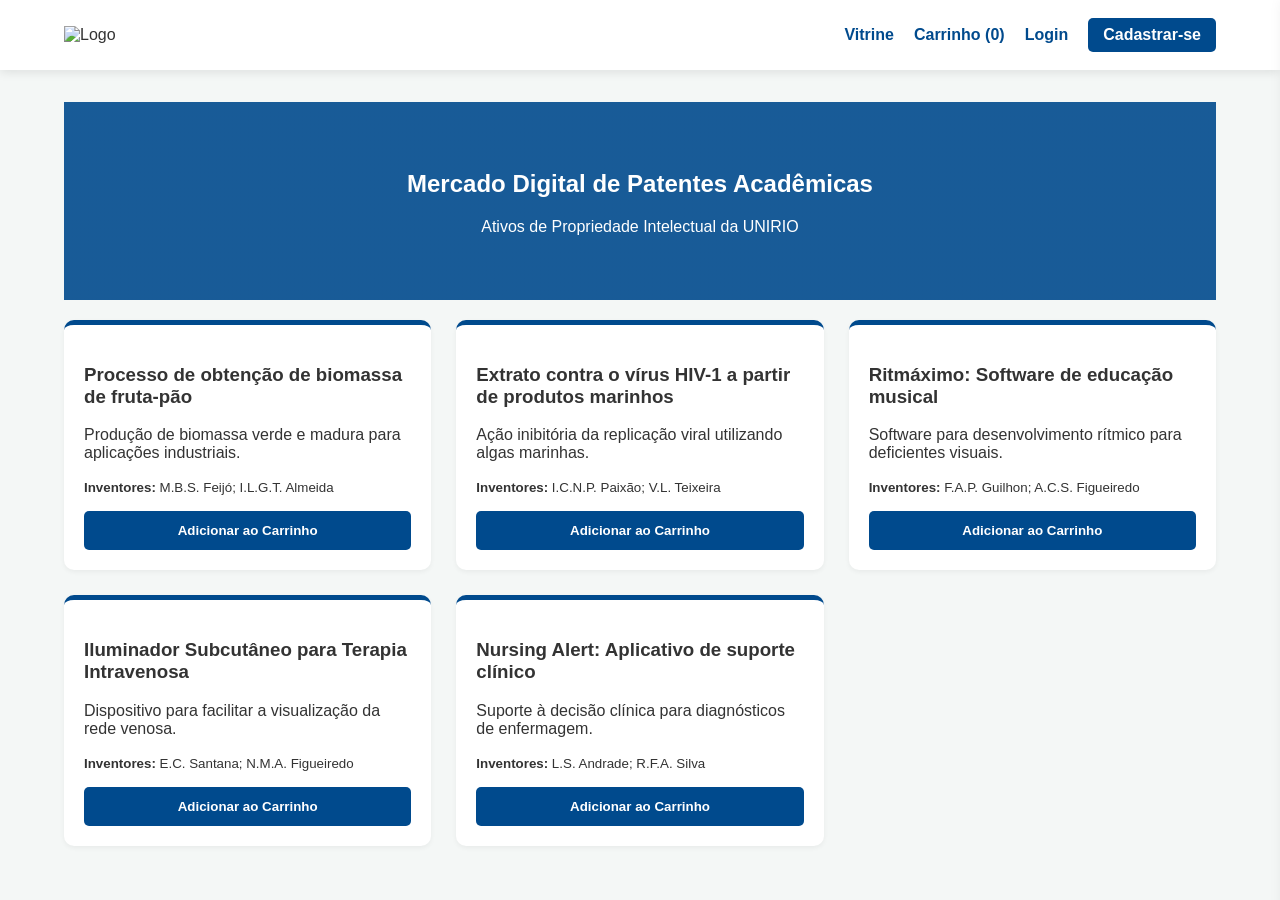
==== src/main/resources/static/index.html @ fe3b1d99 "Adicionando tela principal add index.html" ====
<!DOCTYPE html>
<html lang="pt-br">
<head>
    <meta charset="UTF-8">
    <meta name="viewport" content="width=device-width, initial-scale=1.0">
    <title>Mercado Digital de Patentes Acadêmicas</title>
    <style>
        :root {
            --primary-color: #004a8d;
            --secondary-color: #00a3e0;
            --bg-light: #f4f7f6;
            --text-dark: #333;
            --success: #28a745;
            --danger: #dc3545;
        }

        body {
            font-family: 'Segoe UI', Tahoma, Geneva, Verdana, sans-serif;
            margin: 0;
            background-color: var(--bg-light);
            color: var(--text-dark);
        }

        /* NAVBAR */
        .navbar {
            background-color: white;
            padding: 0 5%;
            display: flex;
            justify-content: space-between;
            align-items: center;
            box-shadow: 0 2px 10px rgba(0,0,0,0.1);
            position: sticky;
            top: 0;
            z-index: 1000;
            height: 70px;
        }

        .logo-container img { max-height: 55px; width: auto; cursor: pointer; }

        .nav-menu { display: flex; align-items: center; }

        .nav-menu a {
            text-decoration: none;
            color: var(--primary-color);
            margin-left: 20px;
            font-weight: 600;
            cursor: pointer;
        }

        .btn-register {
            background-color: var(--primary-color);
            color: white !important;
            padding: 8px 15px;
            border-radius: 5px;
        }

        /* SEÇÕES */
        .page-section { display: none; padding: 2rem 5%; }
        .active-section { display: block; }

        /* FORMULÁRIOS */
        .form-container {
            max-width: 500px;
            margin: 2rem auto;
            background: white;
            padding: 30px;
            border-radius: 10px;
            box-shadow: 0 4px 15px rgba(0,0,0,0.1);
        }

        .form-group { margin-bottom: 15px; }
        label { display: block; margin-bottom: 5px; font-weight: bold; }
        input, select, textarea {
            width: 100%;
            padding: 10px;
            border: 1px solid #ddd;
            border-radius: 5px;
            box-sizing: border-box;
        }

        /* BOTÕES */
        button {
            padding: 12px 25px;
            background-color: var(--secondary-color);
            color: white;
            border: none;
            border-radius: 5px;
            cursor: pointer;
            font-weight: bold;
            transition: 0.3s;
            width: 100%;
        }

        button:hover { background-color: #0081b3; }

        .btn-add-cart {
            background-color: var(--primary-color);
            margin-top: 15px;
        }

        /* VITRINE */
        .search-container {
            padding: 3rem 5%;
            background: linear-gradient(rgba(0,74,141,0.9), rgba(0,74,141,0.9)), url('https://images.unsplash.com/photo-1581091226825-a6a2a5aee158?auto=format&fit=crop&q=80&w=1200');
            background-size: cover;
            color: white;
            text-align: center;
        }

        .catalog {
            display: grid;
            grid-template-columns: repeat(auto-fill, minmax(300px, 1fr));
            gap: 25px;
            margin-top: 20px;
        }

        .patent-card {
            background: white;
            padding: 20px;
            border-radius: 10px;
            border-top: 5px solid var(--primary-color);
            box-shadow: 0 2px 5px rgba(0,0,0,0.05);
            display: flex;
            flex-direction: column;
            justify-content: space-between;
        }

        /* CARRINHO */
        #cart-modal {
            position: fixed;
            right: -400px;
            top: 0;
            width: 350px;
            height: 100%;
            background: white;
            box-shadow: -5px 0 15px rgba(0,0,0,0.1);
            transition: 0.4s;
            padding: 20px;
            z-index: 1001;
        }
        #cart-modal.active { right: 0; }

        .cart-item {
            display: flex;
            justify-content: space-between;
            align-items: center;
            padding: 10px 0;
            border-bottom: 1px solid #eee;
            font-size: 0.9rem;
        }

        .btn-remove {
            background-color: var(--danger);
            width: auto;
            padding: 5px 10px;
            font-size: 0.8rem;
        }

        .hidden { display: none !important; }
    </style>
</head>
<body>

    <nav class="navbar">
        <div class="logo-container">
            <img src="logo.png" alt="Logo" onclick="showSection('home')">
        </div>
        <div class="nav-menu">
            <a onclick="showSection('home')">Vitrine</a>
            <a id="nav-cart" onclick="toggleCart()">Carrinho (<span id="cart-count">0</span>)</a>
            <a id="nav-nit" class="hidden" onclick="showSection('nit-panel')">Painel NIT</a>
            <a id="nav-login" onclick="alert('Login em desenvolvimento')">Login</a>
            <a id="nav-reg" class="btn-register" onclick="showSection('register-step1')">Cadastrar-se</a>
            <a id="nav-logout" class="hidden" onclick="logout()">Sair</a>
        </div>
    </nav>

    <section id="home" class="page-section active-section">
        <header class="search-container">
            <h1>Mercado Digital de Patentes Acadêmicas</h1>
            <p>Ativos de Propriedade Intelectual da UNIRIO</p>
        </header>
        <main class="catalog" id="patentCatalog"></main>
    </section>

    <section id="register-step1" class="page-section">
        <div class="form-container">
            <h2>Criar nova conta</h2>
            <p>Selecione seu perfil de acesso:</p>
            <button onclick="showRegisterForm('Pesquisador')">Sou Pesquisador</button>
            <button style="margin-top:10px;" onclick="showRegisterForm('Organização Interessada')">Sou uma Empresa/Organização</button>
            <button style="margin-top:10px; background-color:#666;" onclick="showRegisterForm('NIT')">Sou Gestor do NIT</button>
        </div>
    </section>

    <section id="register-form" class="page-section">
        <div class="form-container">
            <h2 id="reg-title">Cadastro</h2>
            <form onsubmit="handleRegistration(event)">
                <div class="form-group"><label>Nome Completo</label><input type="text" required></div>
                <div class="form-group"><label id="label-doc">CPF/CNPJ</label><input type="text" required></div>
                <div class="form-group"><label>E-mail</label><input type="email" id="reg-email" required></div>
                <div class="form-group"><label>Senha</label><input type="password" required></div>
                <button type="submit" style="background-color: var(--success);">Finalizar Cadastro</button>
                <button type="button" style="background:none; color:#666; margin-top:10px;" onclick="showSection('register-step1')">Voltar</button>
            </form>
        </div>
    </section>

    <section id="nit-panel" class="page-section">
        <div class="form-container" style="max-width: 800px;">
            <h2>Painel NIT - Cadastro de Ativos</h2>
            <form onsubmit="handlePatentSubmit(event)">
                <div class="form-group"><label>Título</label><input type="text" id="p-title" required></div>
                <div class="form-group">
                    <label>Área</label>
                    <select id="p-area"><option>Saúde</option><option>Alimentos</option><option>Tecnologia</option></select>
                </div>
                <div class="form-group"><label>Inventores</label><input type="text" id="p-inv" required></div>
                <div class="form-group"><label>Resumo</label><textarea id="p-desc" rows="3" required></textarea></div>
                <button type="submit">Publicar</button>
            </form>
        </div>
    </section>

    <aside id="cart-modal">
        <h2>Meu Carrinho</h2>
        <div id="cart-items">
            </div>
        <div style="margin-top: 20px;">
            <button onclick="alert('Processo iniciado!')">Finalizar Interesse</button>
            <button style="background: #ccc; margin-top: 10px;" onclick="toggleCart()">Fechar</button>
        </div>
    </aside>

    <script>
        let patents = [
            { id: 1, title: "Processo de obtenção de biomassa de fruta-pão", area: "Alimentos", inventor: "M.B.S. Feijó; I.L.G.T. Almeida", desc: "Produção de biomassa verde e madura para aplicações industriais." },
            { id: 2, title: "Extrato contra o vírus HIV-1 a partir de produtos marinhos", area: "Saúde", inventor: "I.C.N.P. Paixão; V.L. Teixeira", desc: "Ação inibitória da replicação viral utilizando algas marinhas." },
            { id: 3, title: "Ritmáximo: Software de educação musical", area: "Tecnologia", inventor: "F.A.P. Guilhon; A.C.S. Figueiredo", desc: "Software para desenvolvimento rítmico para deficientes visuais." },
            { id: 4, title: "Iluminador Subcutâneo para Terapia Intravenosa", area: "Saúde", inventor: "E.C. Santana; N.M.A. Figueiredo", desc: "Dispositivo para facilitar a visualização da rede venosa." },
            { id: 5, title: "Nursing Alert: Aplicativo de suporte clínico", area: "Tecnologia", inventor: "L.S. Andrade; R.F.A. Silva", desc: "Suporte à decisão clínica para diagnósticos de enfermagem." }
        ];
        
        let cart = [];
        let selectedRole = "";

        function showSection(id) {
            document.querySelectorAll('.page-section').forEach(s => s.classList.remove('active-section'));
            document.getElementById(id).classList.add('active-section');
        }

        function showRegisterForm(role) {
            selectedRole = role;
            document.getElementById('reg-title').innerText = "Cadastro de " + role;
            document.getElementById('label-doc').innerText = role === 'Organização Interessada' ? 'CNPJ' : 'CPF';
            showSection('register-form');
        }

        function handleRegistration(event) {
            event.preventDefault();
            alert("Cadastro realizado!");
            if(selectedRole === 'NIT') loginAsNIT(); else showSection('home');
        }

        function loginAsNIT() {
            document.getElementById('nav-reg').classList.add('hidden');
            document.getElementById('nav-login').classList.add('hidden');
            document.getElementById('nav-cart').classList.add('hidden');
            document.getElementById('nav-nit').classList.remove('hidden');
            document.getElementById('nav-logout').classList.remove('hidden');
            showSection('nit-panel');
        }

        function logout() {
            document.getElementById('nav-reg').classList.remove('hidden');
            document.getElementById('nav-login').classList.remove('hidden');
            document.getElementById('nav-cart').classList.remove('hidden');
            document.getElementById('nav-nit').classList.add('hidden');
            document.getElementById('nav-logout').classList.add('hidden');
            showSection('home');
        }

        function handlePatentSubmit(event) {
            event.preventDefault();
            const newP = {
                id: patents.length + 1,
                title: document.getElementById('p-title').value,
                area: document.getElementById('p-area').value,
                inventor: document.getElementById('p-inv').value,
                desc: document.getElementById('p-desc').value
            };
            patents.push(newP);
            renderPatents(patents);
            showSection('home');
        }

        function renderPatents(data) {
            const container = document.getElementById('patentCatalog');
            container.innerHTML = '';
            data.forEach(p => {
                container.innerHTML += `
                    <div class="patent-card">
                        <div>
                            <h3>${p.title}</h3>
                            <p>${p.desc}</p>
                            <small><strong>Inventores:</strong> ${p.inventor}</small>
                        </div>
                        <button class="btn-add-cart" onclick="addToCart(${p.id})">Adicionar ao Carrinho</button>
                    </div>`;
            });
        }

        function addToCart(id) {
            if (!cart.some(c => c.id === id)) {
                cart.push(patents.find(p => p.id === id));
                updateCartUI();
            }
        }

        // FUNÇÃO PARA REMOVER DO CARRINHO
        function removeFromCart(id) {
            cart = cart.filter(item => item.id !== id);
            updateCartUI();
        }

        function updateCartUI() {
            document.getElementById('cart-count').innerText = cart.length;
            const itemsContainer = document.getElementById('cart-items');
            
            if (cart.length === 0) {
                itemsContainer.innerHTML = "<p style='color:#888'>Seu carrinho está vazio.</p>";
                return;
            }

            itemsContainer.innerHTML = cart.map(item => `
                <div class="cart-item">
                    <span>${item.title}</span>
                    <button class="btn-remove" onclick="removeFromCart(${item.id})">Remover</button>
                </div>
            `).join('');
        }

        function toggleCart() { document.getElementById('cart-modal').classList.toggle('active'); }

        renderPatents(patents);
    </script>
</body>
</html>
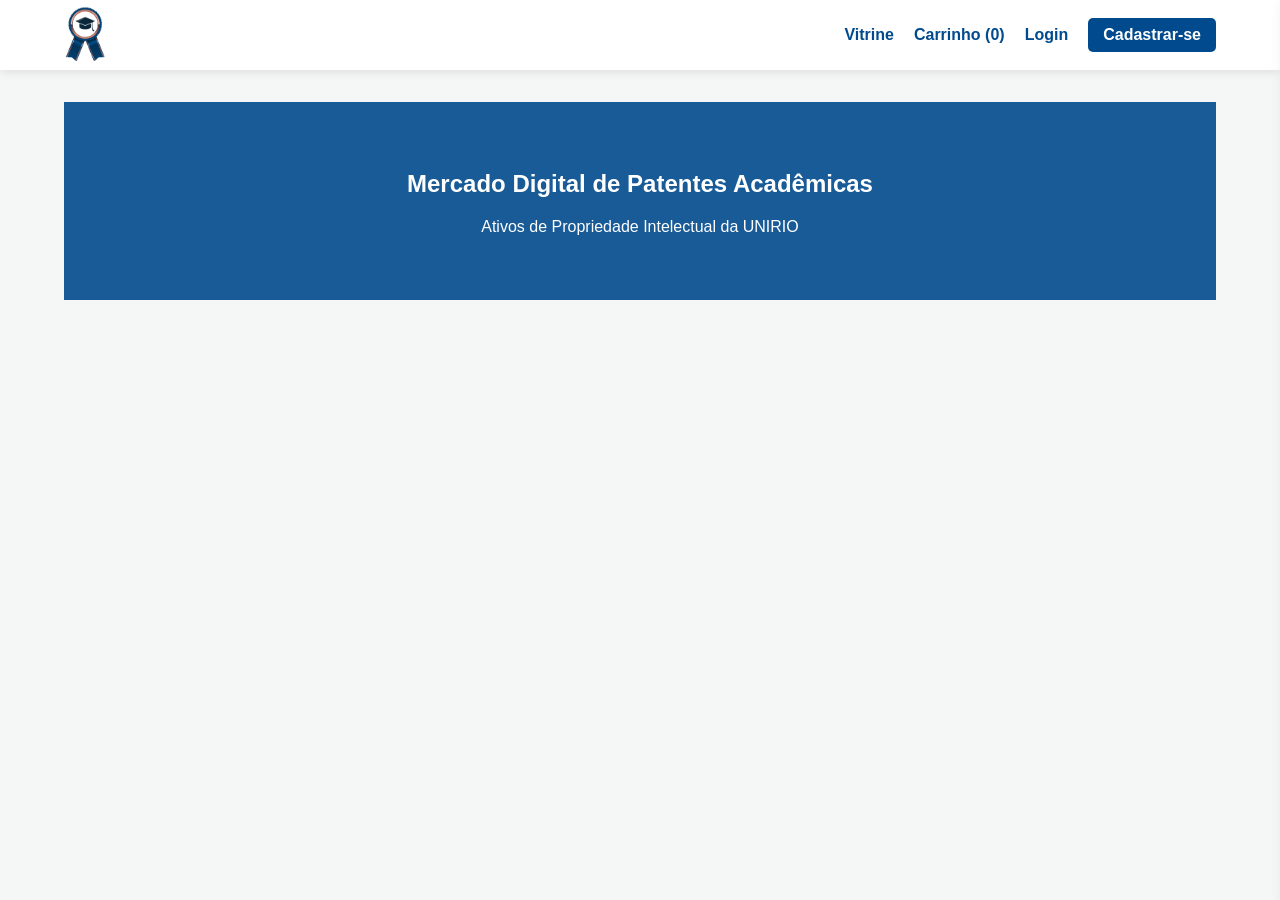
==== commit 36904fa3: "Ajuste estrutura html" ====
--- a/src/main/resources/static/index.html
+++ b/src/main/resources/static/index.html
@@ -4,160 +4,7 @@
     <meta charset="UTF-8">
     <meta name="viewport" content="width=device-width, initial-scale=1.0">
     <title>Mercado Digital de Patentes Acadêmicas</title>
-    <style>
-        :root {
-            --primary-color: #004a8d;
-            --secondary-color: #00a3e0;
-            --bg-light: #f4f7f6;
-            --text-dark: #333;
-            --success: #28a745;
-            --danger: #dc3545;
-        }
-
-        body {
-            font-family: 'Segoe UI', Tahoma, Geneva, Verdana, sans-serif;
-            margin: 0;
-            background-color: var(--bg-light);
-            color: var(--text-dark);
-        }
-
-        /* NAVBAR */
-        .navbar {
-            background-color: white;
-            padding: 0 5%;
-            display: flex;
-            justify-content: space-between;
-            align-items: center;
-            box-shadow: 0 2px 10px rgba(0,0,0,0.1);
-            position: sticky;
-            top: 0;
-            z-index: 1000;
-            height: 70px;
-        }
-
-        .logo-container img { max-height: 55px; width: auto; cursor: pointer; }
-
-        .nav-menu { display: flex; align-items: center; }
-
-        .nav-menu a {
-            text-decoration: none;
-            color: var(--primary-color);
-            margin-left: 20px;
-            font-weight: 600;
-            cursor: pointer;
-        }
-
-        .btn-register {
-            background-color: var(--primary-color);
-            color: white !important;
-            padding: 8px 15px;
-            border-radius: 5px;
-        }
-
-        /* SEÇÕES */
-        .page-section { display: none; padding: 2rem 5%; }
-        .active-section { display: block; }
-
-        /* FORMULÁRIOS */
-        .form-container {
-            max-width: 500px;
-            margin: 2rem auto;
-            background: white;
-            padding: 30px;
-            border-radius: 10px;
-            box-shadow: 0 4px 15px rgba(0,0,0,0.1);
-        }
-
-        .form-group { margin-bottom: 15px; }
-        label { display: block; margin-bottom: 5px; font-weight: bold; }
-        input, select, textarea {
-            width: 100%;
-            padding: 10px;
-            border: 1px solid #ddd;
-            border-radius: 5px;
-            box-sizing: border-box;
-        }
-
-        /* BOTÕES */
-        button {
-            padding: 12px 25px;
-            background-color: var(--secondary-color);
-            color: white;
-            border: none;
-            border-radius: 5px;
-            cursor: pointer;
-            font-weight: bold;
-            transition: 0.3s;
-            width: 100%;
-        }
-
-        button:hover { background-color: #0081b3; }
-
-        .btn-add-cart {
-            background-color: var(--primary-color);
-            margin-top: 15px;
-        }
-
-        /* VITRINE */
-        .search-container {
-            padding: 3rem 5%;
-            background: linear-gradient(rgba(0,74,141,0.9), rgba(0,74,141,0.9)), url('https://images.unsplash.com/photo-1581091226825-a6a2a5aee158?auto=format&fit=crop&q=80&w=1200');
-            background-size: cover;
-            color: white;
-            text-align: center;
-        }
-
-        .catalog {
-            display: grid;
-            grid-template-columns: repeat(auto-fill, minmax(300px, 1fr));
-            gap: 25px;
-            margin-top: 20px;
-        }
-
-        .patent-card {
-            background: white;
-            padding: 20px;
-            border-radius: 10px;
-            border-top: 5px solid var(--primary-color);
-            box-shadow: 0 2px 5px rgba(0,0,0,0.05);
-            display: flex;
-            flex-direction: column;
-            justify-content: space-between;
-        }
-
-        /* CARRINHO */
-        #cart-modal {
-            position: fixed;
-            right: -400px;
-            top: 0;
-            width: 350px;
-            height: 100%;
-            background: white;
-            box-shadow: -5px 0 15px rgba(0,0,0,0.1);
-            transition: 0.4s;
-            padding: 20px;
-            z-index: 1001;
-        }
-        #cart-modal.active { right: 0; }
-
-        .cart-item {
-            display: flex;
-            justify-content: space-between;
-            align-items: center;
-            padding: 10px 0;
-            border-bottom: 1px solid #eee;
-            font-size: 0.9rem;
-        }
-
-        .btn-remove {
-            background-color: var(--danger);
-            width: auto;
-            padding: 5px 10px;
-            font-size: 0.8rem;
-        }
-
-        .hidden { display: none !important; }
-    </style>
+    <link rel="stylesheet" href="style.css">
 </head>
 <body>
 
@@ -165,14 +12,15 @@
         <div class="logo-container">
             <img src="logo.png" alt="Logo" onclick="showSection('home')">
         </div>
-        <div class="nav-menu">
-            <a onclick="showSection('home')">Vitrine</a>
-            <a id="nav-cart" onclick="toggleCart()">Carrinho (<span id="cart-count">0</span>)</a>
-            <a id="nav-nit" class="hidden" onclick="showSection('nit-panel')">Painel NIT</a>
-            <a id="nav-login" onclick="alert('Login em desenvolvimento')">Login</a>
-            <a id="nav-reg" class="btn-register" onclick="showSection('register-step1')">Cadastrar-se</a>
-            <a id="nav-logout" class="hidden" onclick="logout()">Sair</a>
-        </div>
+            <div class="nav-menu">
+                <a onclick="showSection('home')">Vitrine</a>
+                <a id="nav-cart" onclick="toggleCart()">Carrinho (<span id="cart-count">0</span>)</a>
+                <!-- O Painel NIT fica oculto por padrão -->
+                <a id="nav-nit" class="hidden" onclick="showSection('nit-panel')">Painel NIT</a>
+                <a id="nav-login" onclick="showSection('login-section')">Login</a>
+                <a id="nav-reg" class="btn-register" onclick="showSection('register-step1')">Cadastrar-se</a>
+                <a id="nav-logout" class="hidden" onclick="logout()">Sair</a>
+            </div>
     </nav>
 
     <section id="home" class="page-section active-section">
@@ -183,13 +31,24 @@
         <main class="catalog" id="patentCatalog"></main>
     </section>
 
+    <section id="login-section" class="page-section">
+        <div class="form-container">
+            <h2>Entrar no Sistema</h2>
+            <form onsubmit="handleLogin(event)">
+                <div class="form-group"><label>E-mail</label><input type="email" id="login-email" required></div>
+                <div class="form-group"><label>Senha</label><input type="password" required></div>
+                <button type="submit">Entrar</button>
+                <button type="button" class="btn-cancel" onclick="showSection('home')">Cancelar</button>
+            </form>
+        </div>
+    </section>
+
     <section id="register-step1" class="page-section">
         <div class="form-container">
             <h2>Criar nova conta</h2>
-            <p>Selecione seu perfil de acesso:</p>
             <button onclick="showRegisterForm('Pesquisador')">Sou Pesquisador</button>
-            <button style="margin-top:10px;" onclick="showRegisterForm('Organização Interessada')">Sou uma Empresa/Organização</button>
-            <button style="margin-top:10px; background-color:#666;" onclick="showRegisterForm('NIT')">Sou Gestor do NIT</button>
+            <button class="btn-secondary" onclick="showRegisterForm('Organização Interessada')">Sou Empresa</button>
+            <button class="btn-nit" onclick="showRegisterForm('NIT')">Sou Gestor do NIT</button>
         </div>
     </section>
 
@@ -197,153 +56,39 @@
         <div class="form-container">
             <h2 id="reg-title">Cadastro</h2>
             <form onsubmit="handleRegistration(event)">
-                <div class="form-group"><label>Nome Completo</label><input type="text" required></div>
+                <div class="form-group"><label>Nome</label><input type="text" required></div>
                 <div class="form-group"><label id="label-doc">CPF/CNPJ</label><input type="text" required></div>
                 <div class="form-group"><label>E-mail</label><input type="email" id="reg-email" required></div>
                 <div class="form-group"><label>Senha</label><input type="password" required></div>
-                <button type="submit" style="background-color: var(--success);">Finalizar Cadastro</button>
-                <button type="button" style="background:none; color:#666; margin-top:10px;" onclick="showSection('register-step1')">Voltar</button>
+                <button type="submit">Finalizar</button>
+                <button type="button" class="btn-cancel" onclick="showSection('register-step1')">Voltar</button>
             </form>
         </div>
     </section>
 
     <section id="nit-panel" class="page-section">
-        <div class="form-container" style="max-width: 800px;">
-            <h2>Painel NIT - Cadastro de Ativos</h2>
+        <div class="form-container">
+            <h2>Painel NIT</h2>
             <form onsubmit="handlePatentSubmit(event)">
                 <div class="form-group"><label>Título</label><input type="text" id="p-title" required></div>
-                <div class="form-group">
-                    <label>Área</label>
-                    <select id="p-area"><option>Saúde</option><option>Alimentos</option><option>Tecnologia</option></select>
-                </div>
+                <div class="form-group"><label>Área</label><select id="p-area"><option>Saúde</option><option>Tecnologia</option></select></div>
                 <div class="form-group"><label>Inventores</label><input type="text" id="p-inv" required></div>
                 <div class="form-group"><label>Resumo</label><textarea id="p-desc" rows="3" required></textarea></div>
-                <button type="submit">Publicar</button>
+                <button type="submit">Publicar Ativo</button>
             </form>
         </div>
     </section>
 
     <aside id="cart-modal">
         <h2>Meu Carrinho</h2>
-        <div id="cart-items">
-            </div>
+        <div id="cart-items"></div>
         <div style="margin-top: 20px;">
-            <button onclick="alert('Processo iniciado!')">Finalizar Interesse</button>
-            <button style="background: #ccc; margin-top: 10px;" onclick="toggleCart()">Fechar</button>
+            <!-- Chame a função correta aqui -->
+            <button onclick="finalizarInteresse()">Finalizar Interesse</button>
+            <button class="btn-cancel" onclick="toggleCart()">Fechar</button>
         </div>
     </aside>
 
-    <script>
-        let patents = [
-            { id: 1, title: "Processo de obtenção de biomassa de fruta-pão", area: "Alimentos", inventor: "M.B.S. Feijó; I.L.G.T. Almeida", desc: "Produção de biomassa verde e madura para aplicações industriais." },
-            { id: 2, title: "Extrato contra o vírus HIV-1 a partir de produtos marinhos", area: "Saúde", inventor: "I.C.N.P. Paixão; V.L. Teixeira", desc: "Ação inibitória da replicação viral utilizando algas marinhas." },
-            { id: 3, title: "Ritmáximo: Software de educação musical", area: "Tecnologia", inventor: "F.A.P. Guilhon; A.C.S. Figueiredo", desc: "Software para desenvolvimento rítmico para deficientes visuais." },
-            { id: 4, title: "Iluminador Subcutâneo para Terapia Intravenosa", area: "Saúde", inventor: "E.C. Santana; N.M.A. Figueiredo", desc: "Dispositivo para facilitar a visualização da rede venosa." },
-            { id: 5, title: "Nursing Alert: Aplicativo de suporte clínico", area: "Tecnologia", inventor: "L.S. Andrade; R.F.A. Silva", desc: "Suporte à decisão clínica para diagnósticos de enfermagem." }
-        ];
-        
-        let cart = [];
-        let selectedRole = "";
-
-        function showSection(id) {
-            document.querySelectorAll('.page-section').forEach(s => s.classList.remove('active-section'));
-            document.getElementById(id).classList.add('active-section');
-        }
-
-        function showRegisterForm(role) {
-            selectedRole = role;
-            document.getElementById('reg-title').innerText = "Cadastro de " + role;
-            document.getElementById('label-doc').innerText = role === 'Organização Interessada' ? 'CNPJ' : 'CPF';
-            showSection('register-form');
-        }
-
-        function handleRegistration(event) {
-            event.preventDefault();
-            alert("Cadastro realizado!");
-            if(selectedRole === 'NIT') loginAsNIT(); else showSection('home');
-        }
-
-        function loginAsNIT() {
-            document.getElementById('nav-reg').classList.add('hidden');
-            document.getElementById('nav-login').classList.add('hidden');
-            document.getElementById('nav-cart').classList.add('hidden');
-            document.getElementById('nav-nit').classList.remove('hidden');
-            document.getElementById('nav-logout').classList.remove('hidden');
-            showSection('nit-panel');
-        }
-
-        function logout() {
-            document.getElementById('nav-reg').classList.remove('hidden');
-            document.getElementById('nav-login').classList.remove('hidden');
-            document.getElementById('nav-cart').classList.remove('hidden');
-            document.getElementById('nav-nit').classList.add('hidden');
-            document.getElementById('nav-logout').classList.add('hidden');
-            showSection('home');
-        }
-
-        function handlePatentSubmit(event) {
-            event.preventDefault();
-            const newP = {
-                id: patents.length + 1,
-                title: document.getElementById('p-title').value,
-                area: document.getElementById('p-area').value,
-                inventor: document.getElementById('p-inv').value,
-                desc: document.getElementById('p-desc').value
-            };
-            patents.push(newP);
-            renderPatents(patents);
-            showSection('home');
-        }
-
-        function renderPatents(data) {
-            const container = document.getElementById('patentCatalog');
-            container.innerHTML = '';
-            data.forEach(p => {
-                container.innerHTML += `
-                    <div class="patent-card">
-                        <div>
-                            <h3>${p.title}</h3>
-                            <p>${p.desc}</p>
-                            <small><strong>Inventores:</strong> ${p.inventor}</small>
-                        </div>
-                        <button class="btn-add-cart" onclick="addToCart(${p.id})">Adicionar ao Carrinho</button>
-                    </div>`;
-            });
-        }
-
-        function addToCart(id) {
-            if (!cart.some(c => c.id === id)) {
-                cart.push(patents.find(p => p.id === id));
-                updateCartUI();
-            }
-        }
-
-        // FUNÇÃO PARA REMOVER DO CARRINHO
-        function removeFromCart(id) {
-            cart = cart.filter(item => item.id !== id);
-            updateCartUI();
-        }
-
-        function updateCartUI() {
-            document.getElementById('cart-count').innerText = cart.length;
-            const itemsContainer = document.getElementById('cart-items');
-            
-            if (cart.length === 0) {
-                itemsContainer.innerHTML = "<p style='color:#888'>Seu carrinho está vazio.</p>";
-                return;
-            }
-
-            itemsContainer.innerHTML = cart.map(item => `
-                <div class="cart-item">
-                    <span>${item.title}</span>
-                    <button class="btn-remove" onclick="removeFromCart(${item.id})">Remover</button>
-                </div>
-            `).join('');
-        }
-
-        function toggleCart() { document.getElementById('cart-modal').classList.toggle('active'); }
-
-        renderPatents(patents);
-    </script>
+    <script src="script.js"></script>
 </body>
 </html>
--- a/src/main/resources/static/style.css
+++ b/src/main/resources/static/style.css
@@ -0,0 +1,150 @@
+:root {
+    --primary-color: #004a8d;
+    --secondary-color: #00a3e0;
+    --bg-light: #f4f7f6;
+    --text-dark: #333;
+    --success: #28a745;
+    --danger: #dc3545;
+}
+
+body {
+    font-family: 'Segoe UI', Tahoma, Geneva, Verdana, sans-serif;
+    margin: 0;
+    background-color: var(--bg-light);
+    color: var(--text-dark);
+}
+
+/* NAVBAR */
+.navbar {
+    background-color: white;
+    padding: 0 5%;
+    display: flex;
+    justify-content: space-between;
+    align-items: center;
+    box-shadow: 0 2px 10px rgba(0,0,0,0.1);
+    position: sticky;
+    top: 0;
+    z-index: 1000;
+    height: 70px;
+}
+
+.logo-container img { max-height: 55px; width: auto; cursor: pointer; }
+.nav-menu { display: flex; align-items: center; }
+
+.nav-menu a {
+    text-decoration: none;
+    color: var(--primary-color);
+    margin-left: 20px;
+    font-weight: 600;
+    cursor: pointer;
+}
+
+.btn-register {
+    background-color: var(--primary-color);
+    color: white !important;
+    padding: 8px 15px;
+    border-radius: 5px;
+}
+
+/* SEÇÕES */
+.page-section { display: none; padding: 2rem 5%; }
+.active-section { display: block; }
+
+/* FORMULÁRIOS */
+.form-container {
+    max-width: 500px;
+    margin: 2rem auto;
+    background: white;
+    padding: 30px;
+    border-radius: 10px;
+    box-shadow: 0 4px 15px rgba(0,0,0,0.1);
+}
+
+.form-group { margin-bottom: 15px; }
+label { display: block; margin-bottom: 5px; font-weight: bold; }
+input, select, textarea {
+    width: 100%;
+    padding: 10px;
+    border: 1px solid #ddd;
+    border-radius: 5px;
+    box-sizing: border-box;
+}
+
+/* BOTÕES */
+button {
+    padding: 12px 25px;
+    background-color: var(--secondary-color);
+    color: white;
+    border: none;
+    border-radius: 5px;
+    cursor: pointer;
+    font-weight: bold;
+    transition: 0.3s;
+    width: 100%;
+}
+
+button:hover { background-color: #0081b3; }
+.btn-add-cart {
+    background-color: var(--primary-color);
+    margin-top: 15px;
+}
+
+/* VITRINE */
+.search-container {
+    padding: 3rem 5%;
+    background: linear-gradient(rgba(0,74,141,0.9), rgba(0,74,141,0.9)), url('https://images.unsplash.com/photo-1581091226825-a6a2a5aee158?auto=format&fit=crop&q=80&w=1200');
+    background-size: cover;
+    color: white;
+    text-align: center;
+}
+
+.catalog {
+    display: grid;
+    grid-template-columns: repeat(auto-fill, minmax(300px, 1fr));
+    gap: 25px;
+    margin-top: 20px;
+}
+
+.patent-card {
+    background: white;
+    padding: 20px;
+    border-radius: 10px;
+    border-top: 5px solid var(--primary-color);
+    box-shadow: 0 2px 5px rgba(0,0,0,0.05);
+    display: flex;
+    flex-direction: column;
+    justify-content: space-between;
+}
+
+/* CARRINHO */
+#cart-modal {
+    position: fixed;
+    right: -400px;
+    top: 0;
+    width: 350px;
+    height: 100%;
+    background: white;
+    box-shadow: -5px 0 15px rgba(0,0,0,0.1);
+    transition: 0.4s;
+    padding: 20px;
+    z-index: 1001;
+}
+#cart-modal.active { right: 0; }
+
+.cart-item {
+    display: flex;
+    justify-content: space-between;
+    align-items: center;
+    padding: 10px 0;
+    border-bottom: 1px solid #eee;
+    font-size: 0.9rem;
+}
+
+.btn-remove {
+    background-color: var(--danger);
+    width: auto;
+    padding: 5px 10px;
+    font-size: 0.8rem;
+}
+
+.hidden { display: none !important; }
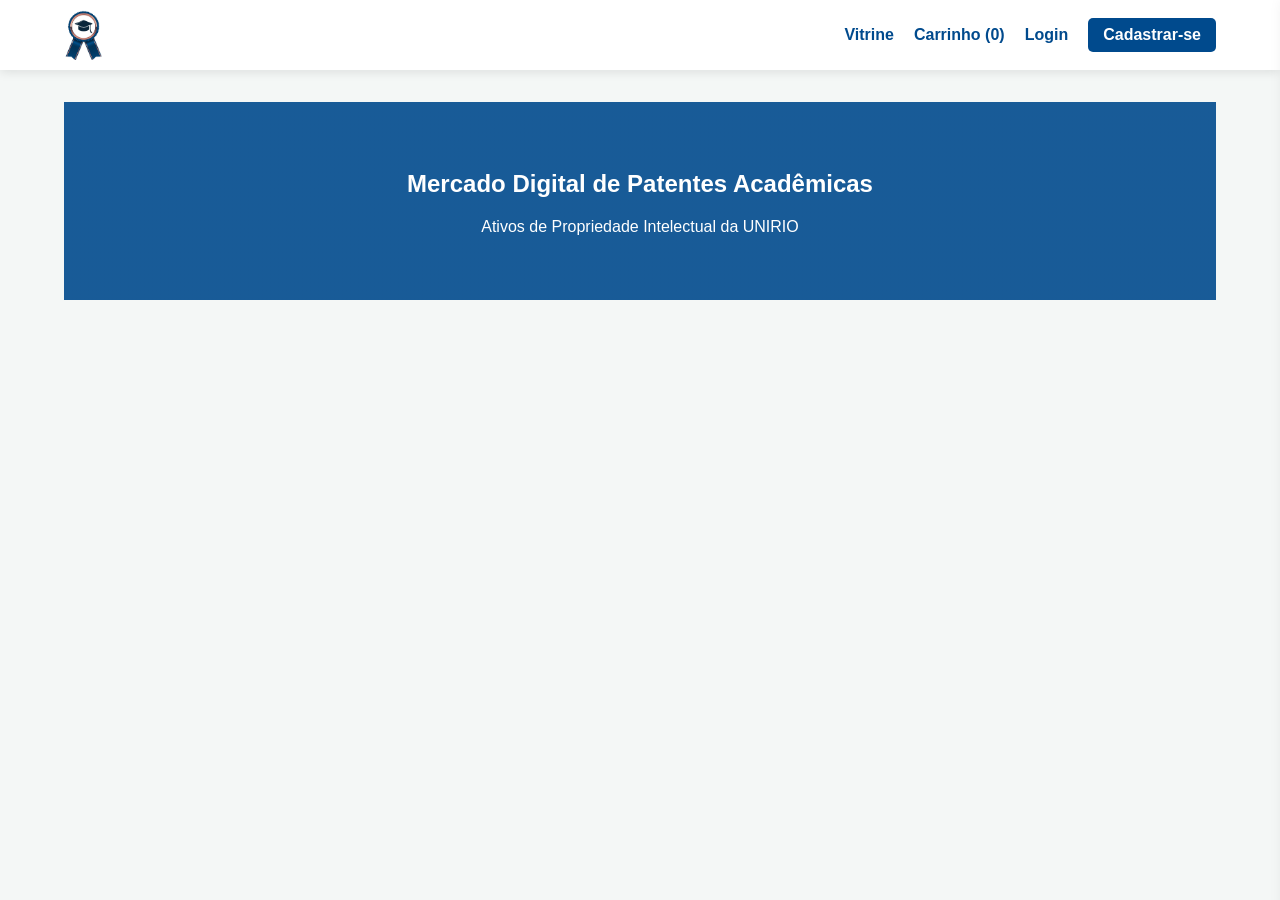
==== commit f49166cf: "Adicionando tela de atualização de conta Adicionando tela de atualização de conta de usuários" ====
--- a/src/main/resources/static/index.html
+++ b/src/main/resources/static/index.html
@@ -15,6 +15,8 @@
             <div class="nav-menu">
                 <a onclick="showSection('home')">Vitrine</a>
                 <a id="nav-cart" onclick="toggleCart()">Carrinho (<span id="cart-count">0</span>)</a>
+                <!-- Botão de edição de conta para usuário cadastrado -->
+                <a id="nav-profile" class="hidden" onclick="abrirTelaEdicao()">Editar Perfil</a>
                 <!-- O Painel NIT fica oculto por padrão -->
                 <a id="nav-nit" class="hidden" onclick="showSection('nit-panel')">Painel NIT</a>
                 <a id="nav-login" onclick="showSection('login-section')">Login</a>
@@ -79,6 +81,24 @@
         </div>
     </section>
 
+    <section id="edit-profile" class="page-section">
+        <h2>Atualizar Meus Dados</h2>
+        <form id="edit-profile-form" onsubmit="event.preventDefault(); atualizarUsuarioLogado();">
+            <input type="text" id="edit-nome" placeholder="Nome ou Razão Social" required>
+            <input type="text" id="edit-documento" placeholder="CPF ou CNPJ" required>
+            <input type="email" id="edit-email" placeholder="Email" required>
+            <input type="text" id="edit-telefone" placeholder="Telefone">
+            <input type="text" id="edit-endereco" placeholder="Endereço">
+            
+            <div id="consultoria-container" style="display:none;">
+                <label><input type="checkbox" id="edit-consultoria"> Disponível para Consultoria</label>
+            </div>
+            
+            <button type="submit">Salvar Alterações</button>
+            <button type="button" onclick="showSection('home')">Cancelar</button>
+        </form>
+    </section>
+
     <aside id="cart-modal">
         <h2>Meu Carrinho</h2>
         <div id="cart-items"></div>
--- a/src/main/resources/static/style.css
+++ b/src/main/resources/static/style.css
@@ -28,7 +28,19 @@
     height: 70px;
 }
 
-.logo-container img { max-height: 55px; width: auto; cursor: pointer; }
+.logo-container {
+    display: flex;
+    align-items: center;
+    height: 70px;
+}
+
+.logo-container img { 
+    max-height: 50px; 
+    width: auto; 
+    cursor: pointer; 
+    display: block;
+}
+
 .nav-menu { display: flex; align-items: center; }
 
 .nav-menu a {
@@ -84,9 +96,21 @@
 }
 
 button:hover { background-color: #0081b3; }
+
 .btn-add-cart {
     background-color: var(--primary-color);
     margin-top: 15px;
+}
+
+/* Botão de Cancelar específico */
+.btn-cancel {
+    background-color: #666 !important; /* Cor cinza para diferenciar */
+    margin-top: 15px !important;       /* Garante um espaçamento extra acima */
+}
+
+/* Caso queira um espaçamento entre dois botões empilhados */
+form button + button {
+    margin-top: 15px; 
 }
 
 /* VITRINE */
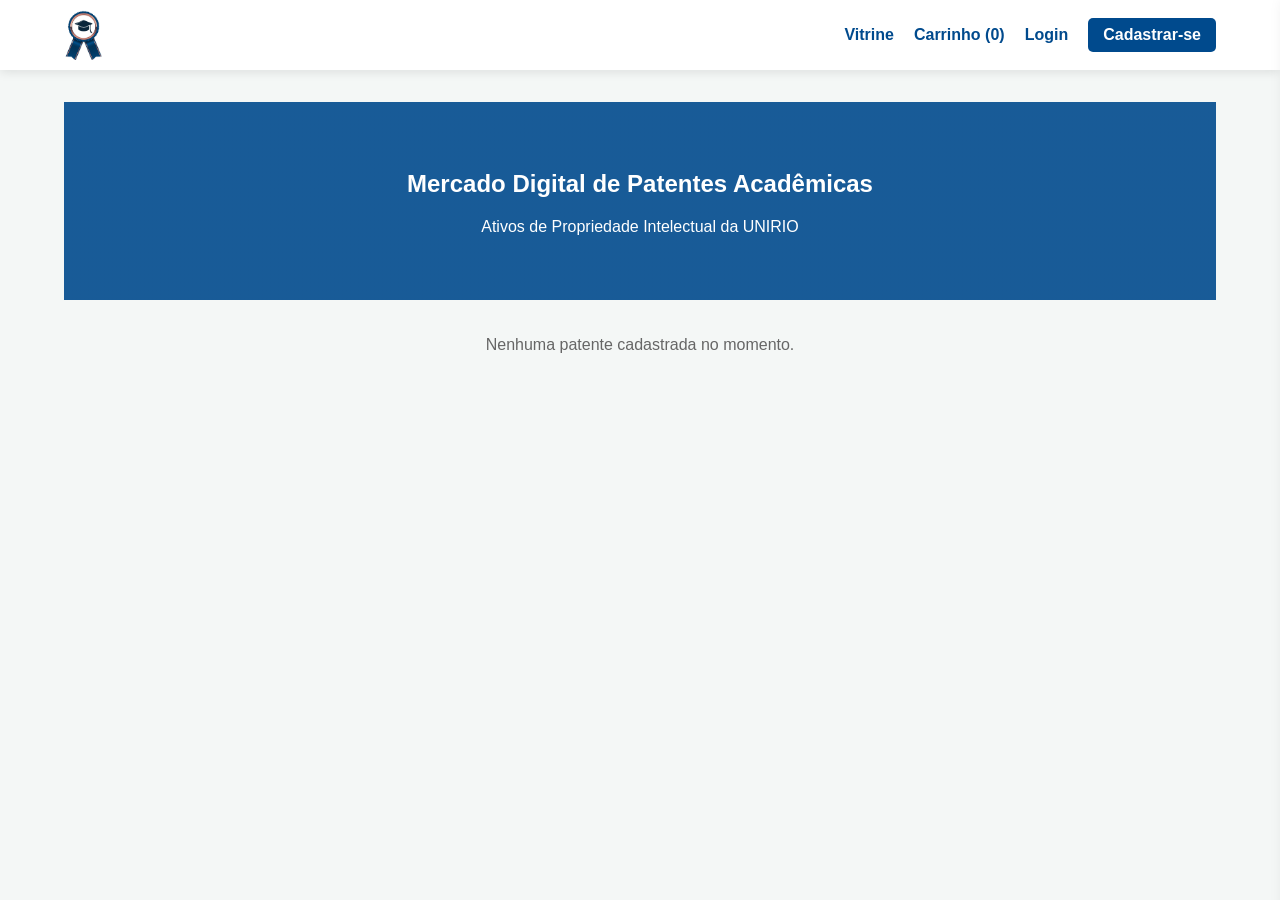
==== commit 70132a26: "Merge pull request #11 from LeonLuz/branch_leon feat: persistência do login e carrinho" ====
--- a/src/main/resources/static/index.html
+++ b/src/main/resources/static/index.html
@@ -82,21 +82,36 @@
     </section>
 
     <section id="edit-profile" class="page-section">
-        <h2>Atualizar Meus Dados</h2>
-        <form id="edit-profile-form" onsubmit="event.preventDefault(); atualizarUsuarioLogado();">
-            <input type="text" id="edit-nome" placeholder="Nome ou Razão Social" required>
-            <input type="text" id="edit-documento" placeholder="CPF ou CNPJ" required>
-            <input type="email" id="edit-email" placeholder="Email" required>
-            <input type="text" id="edit-telefone" placeholder="Telefone">
-            <input type="text" id="edit-endereco" placeholder="Endereço">
-            
-            <div id="consultoria-container" style="display:none;">
-                <label><input type="checkbox" id="edit-consultoria"> Disponível para Consultoria</label>
-            </div>
-            
-            <button type="submit">Salvar Alterações</button>
-            <button type="button" onclick="showSection('home')">Cancelar</button>
-        </form>
+            <h2>Atualizar Meus Dados</h2>
+            <form id="edit-profile-form" onsubmit="event.preventDefault(); atualizarUsuarioLogado();">
+                <div class="form-group">
+                    <label>Nome / Razão Social</label>
+                    <input type="text" id="edit-nome" placeholder="Nome ou Razão Social" required>
+                </div>
+                <div class="form-group">
+                    <label>CPF / CNPJ</label>
+                    <input type="text" id="edit-documento" placeholder="CPF ou CNPJ" required>
+                </div>
+                <div class="form-group">
+                    <label>E-mail</label>
+                    <input type="email" id="edit-email" placeholder="Email" required>
+                </div>
+                <div class="form-group">
+                    <label>Telefone</label>
+                    <input type="text" id="edit-telefone" placeholder="Telefone">
+                </div>
+                <div class="form-group">
+                    <label>Endereço</label>
+                    <input type="text" id="edit-endereco" placeholder="Endereço">
+                </div>
+
+                <div id="consultoria-container" class="form-group" style="display:none;">
+                    <label><input type="checkbox" id="edit-consultoria"> Disponível para Consultoria</label>
+                </div>
+
+                <button type="submit">Salvar Alterações</button>
+                <button type="button" class="btn-cancel" onclick="showSection('home')">Cancelar</button>
+            </form>
     </section>
 
     <aside id="cart-modal">
--- a/src/main/resources/static/style.css
+++ b/src/main/resources/static/style.css
@@ -172,3 +172,63 @@
 }
 
 .hidden { display: none !important; }
+
+/* =========================================================================
+   ESTILIZAÇÃO ADICIONADA: AJUSTES DA TELA DE EDITAR PERFIL
+   ========================================================================= */
+
+/* Transforma a seção de perfil em um bloco centralizado idêntico às outras telas */
+#edit-profile {
+    max-width: 500px;
+    margin: 2rem auto;
+    background: white;
+    padding: 30px;
+    border-radius: 10px;
+    box-shadow: 0 4px 15px rgba(0,0,0,0.1);
+}
+
+/* Alinha o título do topo do formulário */
+#edit-profile h2 {
+    margin-top: 0;
+    margin-bottom: 20px;
+    text-align: center;
+    color: var(--text-dark);
+}
+
+/* Adiciona margem inferior nos inputs para eles não ficarem colados */
+#edit-profile-form input[type="text"],
+#edit-profile-form input[type="email"] {
+    margin-bottom: 15px;
+}
+
+/* Formata o bloco de consultoria para o checkbox se comportar corretamente */
+#consultoria-container {
+    background-color: var(--bg-light);
+    padding: 12px;
+    border-radius: 5px;
+    border: 1px solid #ddd;
+    margin-bottom: 15px;
+}
+
+#consultoria-container label {
+    display: flex;
+    align-items: center;
+    gap: 10px;
+    margin-bottom: 0;
+    cursor: pointer;
+    font-size: 0.95rem;
+}
+
+/* Remove o width 100% padrão apenas da caixinha do checkbox */
+#edit-consultoria {
+    width: auto !important;
+    margin: 0 !important;
+    transform: scale(1.1);
+    cursor: pointer;
+}
+
+/* Espaçamento e formatação do botão de cancelar da edição */
+#edit-profile-form button[type="button"] {
+    background-color: #666;
+    margin-top: 15px;
+}
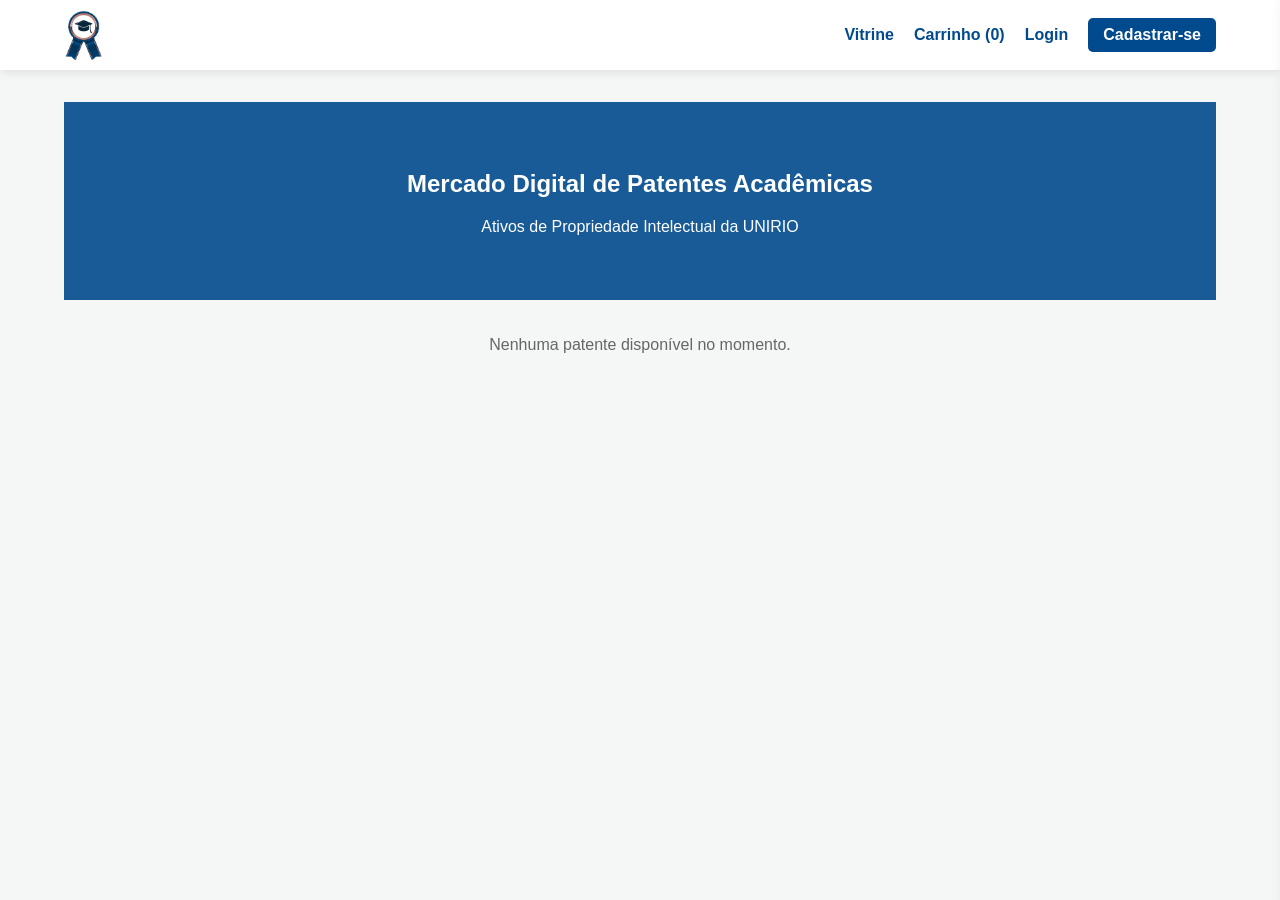
==== commit 19cabf10: "Merge pull request #12 from LeonLuz/branch_leon Branch leon" ====
--- a/src/main/resources/static/index.html
+++ b/src/main/resources/static/index.html
@@ -8,122 +8,119 @@
 </head>
 <body>
 
-    <nav class="navbar">
-        <div class="logo-container">
-            <img src="logo.png" alt="Logo" onclick="showSection('home')">
+<nav class="navbar">
+    <div class="logo-container">
+        <img src="logo.png" alt="Logo" onclick="showSection('home')">
+    </div>
+    <div class="nav-menu">
+        <a onclick="showSection('home')">Vitrine</a>
+        <a id="nav-cart" onclick="toggleCart()">Carrinho (<span id="cart-count">0</span>)</a>
+        <a id="nav-profile" class="hidden" onclick="abrirTelaEdicao()">Editar Perfil</a>
+        <a id="nav-nit" class="hidden" onclick="showSection('nit-panel')">Painel NIT</a>
+        <a id="nav-login" onclick="showSection('login-section')">Login</a>
+        <a id="nav-reg" class="btn-register" onclick="showSection('register-step1')">Cadastrar-se</a>
+        <a id="nav-logout" class="hidden" onclick="logout()">Sair</a>
+    </div>
+</nav>
+
+<section id="home" class="page-section active-section">
+    <header class="search-container">
+        <h1>Mercado Digital de Patentes Acadêmicas</h1>
+        <p>Ativos de Propriedade Intelectual da UNIRIO</p>
+    </header>
+    <main class="catalog" id="patentCatalog"></main>
+</section>
+
+<section id="login-section" class="page-section">
+    <div class="form-container">
+        <h2>Entrar no Sistema</h2>
+        <form onsubmit="handleLogin(event)">
+            <div class="form-group"><label>E-mail</label><input type="email" id="login-email" required></div>
+            <div class="form-group"><label>Senha</label><input type="password" required></div>
+            <button type="submit">Entrar</button>
+            <button type="button" class="btn-cancel" onclick="showSection('home')">Cancelar</button>
+        </form>
+    </div>
+</section>
+
+<section id="register-step1" class="page-section">
+    <div class="form-container">
+        <h2>Criar nova conta</h2>
+        <button onclick="showRegisterForm('Pesquisador')">Sou Pesquisador</button>
+        <button class="btn-secondary" onclick="showRegisterForm('Organização Interessada')">Sou Empresa</button>
+        <button class="btn-nit" onclick="showRegisterForm('NIT')">Sou Gestor do NIT</button>
+    </div>
+</section>
+
+<section id="register-form" class="page-section">
+    <div class="form-container">
+        <h2 id="reg-title">Cadastro</h2>
+        <form onsubmit="handleRegistration(event)">
+            <div class="form-group"><label>Nome</label><input type="text" required></div>
+            <div class="form-group"><label id="label-doc">CPF/CNPJ</label><input type="text" required></div>
+            <div class="form-group"><label>E-mail</label><input type="email" id="reg-email" required></div>
+            <div class="form-group"><label>Senha</label><input type="password" required></div>
+            <button type="submit">Finalizar</button>
+            <button type="button" class="btn-cancel" onclick="showSection('register-step1')">Voltar</button>
+        </form>
+    </div>
+</section>
+
+<section id="nit-panel" class="page-section">
+    <div class="form-container">
+        <h2>Painel NIT</h2>
+        <form onsubmit="handlePatentSubmit(event)">
+            <div class="form-group"><label>Título</label><input type="text" id="p-title" required></div>
+            <div class="form-group"><label>Área</label><select id="p-area"><option>Saúde</option><option>Tecnologia</option></select></div>
+            <div class="form-group"><label>Inventores</label><input type="text" id="p-inv" required></div>
+            <div class="form-group"><label>Resumo</label><textarea id="p-desc" rows="3" required></textarea></div>
+            <button type="submit">Publicar Ativo</button>
+        </form>
+    </div>
+</section>
+
+<section id="edit-profile" class="page-section">
+    <h2>Atualizar Meus Dados</h2>
+    <form id="edit-profile-form" onsubmit="event.preventDefault(); atualizarUsuarioLogado();">
+        <div class="form-group">
+            <label>Nome / Razão Social</label>
+            <input type="text" id="edit-nome" placeholder="Nome ou Razão Social" required>
         </div>
-            <div class="nav-menu">
-                <a onclick="showSection('home')">Vitrine</a>
-                <a id="nav-cart" onclick="toggleCart()">Carrinho (<span id="cart-count">0</span>)</a>
-                <!-- Botão de edição de conta para usuário cadastrado -->
-                <a id="nav-profile" class="hidden" onclick="abrirTelaEdicao()">Editar Perfil</a>
-                <!-- O Painel NIT fica oculto por padrão -->
-                <a id="nav-nit" class="hidden" onclick="showSection('nit-panel')">Painel NIT</a>
-                <a id="nav-login" onclick="showSection('login-section')">Login</a>
-                <a id="nav-reg" class="btn-register" onclick="showSection('register-step1')">Cadastrar-se</a>
-                <a id="nav-logout" class="hidden" onclick="logout()">Sair</a>
-            </div>
-    </nav>
+        <div class="form-group">
+            <label>CPF / CNPJ</label>
+            <input type="text" id="edit-documento" placeholder="CPF ou CNPJ" readonly required>
+        </div>
+        <div class="form-group">
+            <label>E-mail</label>
+            <input type="email" id="edit-email" placeholder="Email" required>
+        </div>
+        <div class="form-group">
+            <label>Telefone</label>
+            <input type="text" id="edit-telefone" placeholder="Telefone">
+        </div>
+        <div class="form-group">
+            <label>Endereço</label>
+            <input type="text" id="edit-endereco" placeholder="Endereço">
+        </div>
 
-    <section id="home" class="page-section active-section">
-        <header class="search-container">
-            <h1>Mercado Digital de Patentes Acadêmicas</h1>
-            <p>Ativos de Propriedade Intelectual da UNIRIO</p>
-        </header>
-        <main class="catalog" id="patentCatalog"></main>
-    </section>
+        <div id="consultoria-container" class="form-group" style="display:none;">
+            <label><input type="checkbox" id="edit-consultoria"> Disponível para Consultoria</label>
+        </div>
 
-    <section id="login-section" class="page-section">
-        <div class="form-container">
-            <h2>Entrar no Sistema</h2>
-            <form onsubmit="handleLogin(event)">
-                <div class="form-group"><label>E-mail</label><input type="email" id="login-email" required></div>
-                <div class="form-group"><label>Senha</label><input type="password" required></div>
-                <button type="submit">Entrar</button>
-                <button type="button" class="btn-cancel" onclick="showSection('home')">Cancelar</button>
-            </form>
-        </div>
-    </section>
+        <button type="submit">Salvar Alterações</button>
+        <button type="button" class="btn-cancel" onclick="showSection('home')">Cancelar</button>
+    </form>
+</section>
 
-    <section id="register-step1" class="page-section">
-        <div class="form-container">
-            <h2>Criar nova conta</h2>
-            <button onclick="showRegisterForm('Pesquisador')">Sou Pesquisador</button>
-            <button class="btn-secondary" onclick="showRegisterForm('Organização Interessada')">Sou Empresa</button>
-            <button class="btn-nit" onclick="showRegisterForm('NIT')">Sou Gestor do NIT</button>
-        </div>
-    </section>
+<aside id="cart-modal">
+    <h2>Meu Carrinho</h2>
+    <div id="cart-items"></div>
+    <div style="margin-top: 20px;">
+        <button onclick="finalizarInteresse()">Finalizar Interesse</button>
+        <button class="btn-cancel" onclick="toggleCart()">Fechar</button>
+    </div>
+</aside>
 
-    <section id="register-form" class="page-section">
-        <div class="form-container">
-            <h2 id="reg-title">Cadastro</h2>
-            <form onsubmit="handleRegistration(event)">
-                <div class="form-group"><label>Nome</label><input type="text" required></div>
-                <div class="form-group"><label id="label-doc">CPF/CNPJ</label><input type="text" required></div>
-                <div class="form-group"><label>E-mail</label><input type="email" id="reg-email" required></div>
-                <div class="form-group"><label>Senha</label><input type="password" required></div>
-                <button type="submit">Finalizar</button>
-                <button type="button" class="btn-cancel" onclick="showSection('register-step1')">Voltar</button>
-            </form>
-        </div>
-    </section>
-
-    <section id="nit-panel" class="page-section">
-        <div class="form-container">
-            <h2>Painel NIT</h2>
-            <form onsubmit="handlePatentSubmit(event)">
-                <div class="form-group"><label>Título</label><input type="text" id="p-title" required></div>
-                <div class="form-group"><label>Área</label><select id="p-area"><option>Saúde</option><option>Tecnologia</option></select></div>
-                <div class="form-group"><label>Inventores</label><input type="text" id="p-inv" required></div>
-                <div class="form-group"><label>Resumo</label><textarea id="p-desc" rows="3" required></textarea></div>
-                <button type="submit">Publicar Ativo</button>
-            </form>
-        </div>
-    </section>
-
-    <section id="edit-profile" class="page-section">
-            <h2>Atualizar Meus Dados</h2>
-            <form id="edit-profile-form" onsubmit="event.preventDefault(); atualizarUsuarioLogado();">
-                <div class="form-group">
-                    <label>Nome / Razão Social</label>
-                    <input type="text" id="edit-nome" placeholder="Nome ou Razão Social" required>
-                </div>
-                <div class="form-group">
-                    <label>CPF / CNPJ</label>
-                    <input type="text" id="edit-documento" placeholder="CPF ou CNPJ" required>
-                </div>
-                <div class="form-group">
-                    <label>E-mail</label>
-                    <input type="email" id="edit-email" placeholder="Email" required>
-                </div>
-                <div class="form-group">
-                    <label>Telefone</label>
-                    <input type="text" id="edit-telefone" placeholder="Telefone">
-                </div>
-                <div class="form-group">
-                    <label>Endereço</label>
-                    <input type="text" id="edit-endereco" placeholder="Endereço">
-                </div>
-
-                <div id="consultoria-container" class="form-group" style="display:none;">
-                    <label><input type="checkbox" id="edit-consultoria"> Disponível para Consultoria</label>
-                </div>
-
-                <button type="submit">Salvar Alterações</button>
-                <button type="button" class="btn-cancel" onclick="showSection('home')">Cancelar</button>
-            </form>
-    </section>
-
-    <aside id="cart-modal">
-        <h2>Meu Carrinho</h2>
-        <div id="cart-items"></div>
-        <div style="margin-top: 20px;">
-            <!-- Chame a função correta aqui -->
-            <button onclick="finalizarInteresse()">Finalizar Interesse</button>
-            <button class="btn-cancel" onclick="toggleCart()">Fechar</button>
-        </div>
-    </aside>
-
-    <script src="script.js"></script>
+<script src="script.js"></script>
 </body>
-</html>
+</html>
--- a/src/main/resources/static/style.css
+++ b/src/main/resources/static/style.css
@@ -41,7 +41,10 @@
     display: block;
 }
 
-.nav-menu { display: flex; align-items: center; }
+.nav-menu {
+    display: flex;
+    align-items: center;
+}
 
 .nav-menu a {
     text-decoration: none;
@@ -59,8 +62,14 @@
 }
 
 /* SEÇÕES */
-.page-section { display: none; padding: 2rem 5%; }
-.active-section { display: block; }
+.page-section {
+    display: none;
+    padding: 2rem 5%;
+}
+
+.active-section {
+    display: block;
+}
 
 /* FORMULÁRIOS */
 .form-container {
@@ -72,14 +81,30 @@
     box-shadow: 0 4px 15px rgba(0,0,0,0.1);
 }
 
-.form-group { margin-bottom: 15px; }
-label { display: block; margin-bottom: 5px; font-weight: bold; }
+.form-group {
+    margin-bottom: 15px;
+}
+
+label {
+    display: block;
+    margin-bottom: 5px;
+    font-weight: bold;
+}
+
 input, select, textarea {
     width: 100%;
     padding: 10px;
     border: 1px solid #ddd;
     border-radius: 5px;
     box-sizing: border-box;
+}
+
+/* MODIFICAÇÃO: Estilo automático para qualquer input configurado como somente-leitura (readonly) */
+input[readonly] {
+    background-color: #eee;
+    color: #666;
+    cursor: not-allowed;
+    border-color: #ccc;
 }
 
 /* BOTÕES */
@@ -95,7 +120,9 @@
     width: 100%;
 }
 
-button:hover { background-color: #0081b3; }
+button:hover {
+    background-color: #0081b3;
+}
 
 .btn-add-cart {
     background-color: var(--primary-color);
@@ -110,7 +137,7 @@
 
 /* Caso queira um espaçamento entre dois botões empilhados */
 form button + button {
-    margin-top: 15px; 
+    margin-top: 15px;
 }
 
 /* VITRINE */
@@ -153,7 +180,10 @@
     padding: 20px;
     z-index: 1001;
 }
-#cart-modal.active { right: 0; }
+
+#cart-modal.active {
+    right: 0;
+}
 
 .cart-item {
     display: flex;
@@ -171,10 +201,12 @@
     font-size: 0.8rem;
 }
 
-.hidden { display: none !important; }
+.hidden {
+    display: none !important;
+}
 
 /* =========================================================================
-   ESTILIZAÇÃO ADICIONADA: AJUSTES DA TELA DE EDITAR PERFIL
+   TELA DE EDITAR PERFIL
    ========================================================================= */
 
 /* Transforma a seção de perfil em um bloco centralizado idêntico às outras telas */
